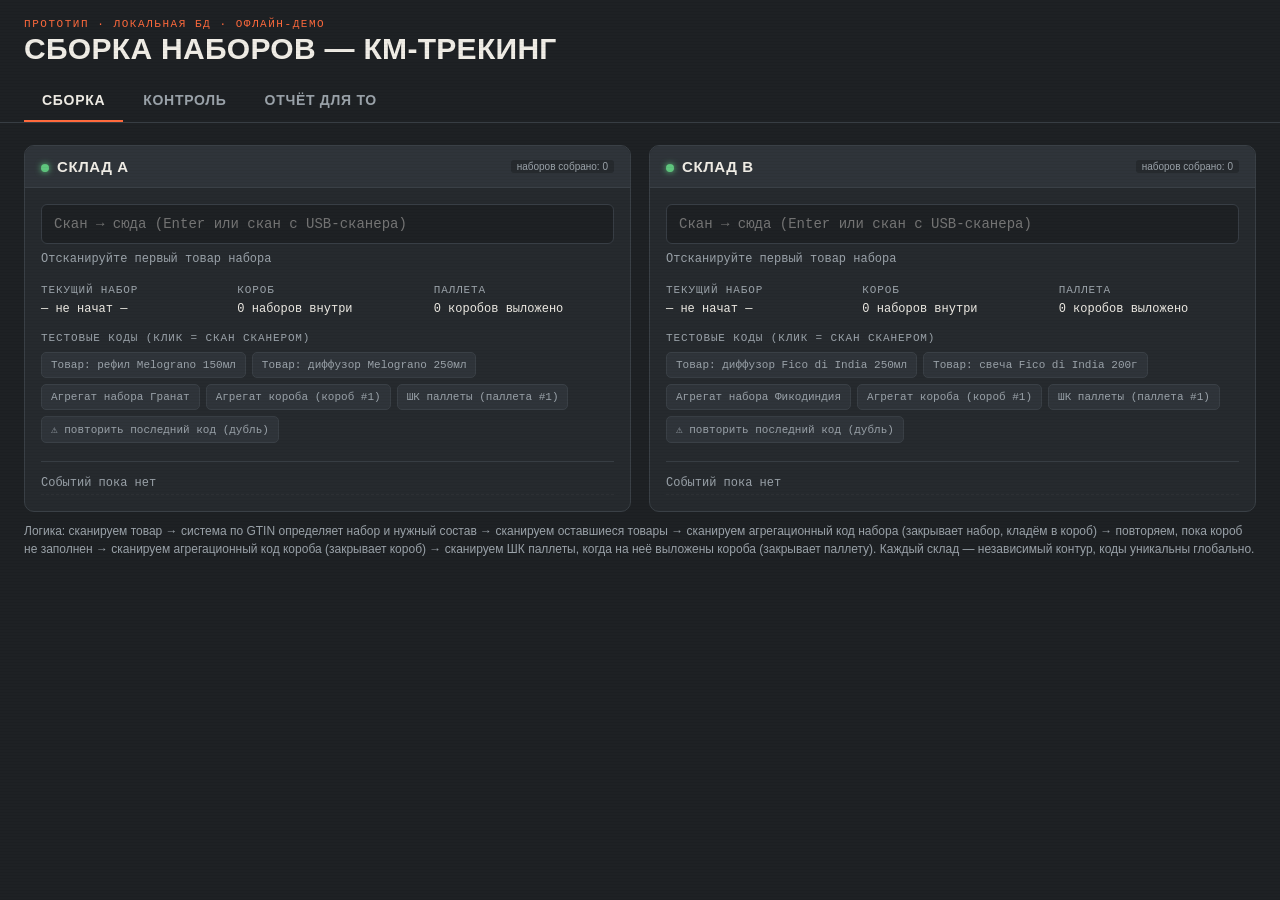
==== Web.html @ b312c87e "Initial commit" ====
<!DOCTYPE html>
<html lang="ru">
<head>
<meta charset="UTF-8">
<title>Сборка наборов — прототип</title>
<style>
  :root{
    --bg:#1E2124;
    --surface:#262A2E;
    --surface-2:#2F343A;
    --surface-3:#383E45;
    --border:#3A4046;
    --text:#F0EDE6;
    --text-dim:#9BA3AA;
    --accent:#FF6A3D;
    --accent-dim:#5A3323;
    --ok:#5FC77E;
    --ok-dim:#274430;
    --err:#E5484D;
    --err-dim:#4A2426;
    --warn:#F2B84B;
    --mono: ui-monospace, "SFMono-Regular", Consolas, "Liberation Mono", Menlo, monospace;
    --sans: -apple-system, "Segoe UI", Roboto, Helvetica, Arial, sans-serif;
    --cond: "Arial Narrow", "Helvetica Neue Condensed", var(--sans);
  }
  *{box-sizing:border-box;}
  body{
    margin:0; background:var(--bg); color:var(--text); font-family:var(--sans);
    min-height:100vh;
  }
  .scanlines{
    position:fixed; inset:0; pointer-events:none; z-index:50; opacity:.035;
    background:repeating-linear-gradient(0deg, #000 0px, #000 1px, transparent 1px, transparent 3px);
  }
  header{
    padding:18px 24px 0 24px;
  }
  .eyebrow{ font-family:var(--mono); font-size:11px; letter-spacing:.14em; color:var(--accent); text-transform:uppercase;}
  h1{
    font-family:var(--cond); font-weight:700; font-size:30px; letter-spacing:.01em; margin:2px 0 14px 0;
    text-transform:uppercase;
  }
  nav.tabs{ display:flex; gap:2px; border-bottom:1px solid var(--border); padding:0 24px;}
  nav.tabs button{
    background:transparent; border:none; color:var(--text-dim); font-family:var(--cond);
    text-transform:uppercase; letter-spacing:.05em; font-size:14px; padding:12px 18px; cursor:pointer;
    border-bottom:2px solid transparent; font-weight:600;
  }
  nav.tabs button.active{ color:var(--text); border-bottom-color:var(--accent);}
  main{ padding:22px 24px 60px 24px; max-width:1320px; margin:0 auto;}
  .view{ display:none; }
  .view.active{ display:block; }

  /* ---- Console cards ---- */
  .consoles{ display:grid; grid-template-columns:1fr 1fr; gap:18px; }
  @media (max-width:980px){ .consoles{grid-template-columns:1fr;} }
  .console{ background:var(--surface); border:1px solid var(--border); border-radius:10px; overflow:hidden;}
  .console-head{
    display:flex; align-items:center; justify-content:space-between; padding:12px 16px;
    background:var(--surface-2); border-bottom:1px solid var(--border);
  }
  .wh-title{ font-family:var(--cond); font-weight:700; text-transform:uppercase; letter-spacing:.04em; font-size:15px;}
  .wh-dot{ display:inline-block; width:8px; height:8px; border-radius:50%; background:var(--ok); margin-right:8px; box-shadow:0 0 6px var(--ok);}
  .console-body{ padding:16px; }

  .scan-input-row{ display:flex; gap:8px; }
  input.scan-input{
    flex:1; background:var(--bg); border:1px solid var(--surface-3); color:var(--text);
    font-family:var(--mono); font-size:14px; padding:11px 12px; border-radius:6px; outline:none;
  }
  input.scan-input:focus{ border-color:var(--accent); box-shadow:0 0 0 3px var(--accent-dim);}
  .scan-hint{ font-size:12px; color:var(--text-dim); margin-top:8px; font-family:var(--mono); min-height:16px;}

  .progress-row{ display:flex; gap:16px; margin-top:16px; }
  .progress-block{ flex:1; }
  .progress-label{ font-size:11px; text-transform:uppercase; letter-spacing:.08em; color:var(--text-dim); margin-bottom:6px; font-family:var(--mono);}
  .dots{ display:flex; gap:5px; flex-wrap:wrap;}
  .dot{ width:11px; height:11px; border-radius:3px; background:var(--surface-3); border:1px solid var(--border);}
  .dot.filled{ background:var(--accent); border-color:var(--accent); }
  .count-badge{ font-family:var(--mono); font-size:12px; color:var(--text); }

  .kit-name{ font-size:13px; color:var(--text); margin-top:2px; opacity:.85; }

  .feed{ margin-top:18px; border-top:1px solid var(--border); padding-top:10px; max-height:220px; overflow-y:auto; }
  .feed-line{ font-family:var(--mono); font-size:12px; padding:4px 0; display:flex; gap:8px; border-bottom:1px dashed rgba(255,255,255,.04);}
  .feed-time{ color:var(--text-dim); flex-shrink:0; }
  .feed-line.ok .feed-msg{ color:var(--ok); }
  .feed-line.err .feed-msg{ color:var(--err); }
  .feed-line.info .feed-msg{ color:var(--text-dim); }

  .quickscan{ margin-top:16px; }
  .quickscan-label{ font-size:11px; text-transform:uppercase; letter-spacing:.08em; color:var(--text-dim); margin-bottom:8px; font-family:var(--mono);}
  .chip-row{ display:flex; flex-wrap:wrap; gap:6px; }
  .chip{
    background:var(--surface-2); border:1px solid var(--border); color:var(--text-dim);
    font-family:var(--mono); font-size:11px; padding:6px 9px; border-radius:5px; cursor:pointer;
  }
  .chip:hover{ border-color:var(--accent); color:var(--text); }
  .chip.danger:hover{ border-color:var(--err); color:var(--err); }

  /* ---- Control tab ---- */
  .search-row{ display:flex; gap:8px; margin-bottom:18px; }
  .search-row input{
    flex:1; background:var(--surface); border:1px solid var(--border); color:var(--text);
    font-family:var(--mono); padding:10px 12px; border-radius:6px; outline:none;
  }
  .search-row input:focus{ border-color:var(--accent);}
  .stat-strip{ display:flex; gap:10px; margin-bottom:18px; flex-wrap:wrap;}
  .stat{ background:var(--surface); border:1px solid var(--border); border-radius:8px; padding:10px 16px; min-width:120px;}
  .stat-num{ font-family:var(--cond); font-size:24px; font-weight:700; }
  .stat-label{ font-size:11px; color:var(--text-dim); text-transform:uppercase; letter-spacing:.06em; font-family:var(--mono);}

  .tree{ font-family:var(--mono); font-size:13px; }
  details.pallet{ background:var(--surface); border:1px solid var(--border); border-radius:8px; margin-bottom:8px; padding:8px 12px;}
  details.box{ background:var(--surface-2); border:1px solid var(--border); border-radius:6px; margin:6px 0; padding:6px 10px;}
  details.kit{ background:var(--surface-3); border-radius:5px; margin:5px 0; padding:5px 9px;}
  summary{ cursor:pointer; }
  .code{ color:var(--accent); }
  .item-row{ padding:3px 0 3px 14px; color:var(--text-dim); border-left:2px solid var(--border); margin-left:4px;}
  .item-row.highlight{ background:var(--warn); color:#221a05; border-radius:3px; }
  .badge{ font-size:10px; padding:1px 6px; border-radius:3px; background:var(--surface); color:var(--text-dim); margin-left:6px;}

  /* ---- Report tab ---- */
  table.report{ width:100%; border-collapse:collapse; font-size:13px; }
  table.report th{ text-align:left; padding:9px 10px; background:var(--surface-2); color:var(--text-dim); font-family:var(--mono); font-size:11px; text-transform:uppercase; letter-spacing:.05em; border-bottom:1px solid var(--border);}
  table.report td{ padding:8px 10px; border-bottom:1px solid var(--border); font-family:var(--mono); font-size:12px;}
  table.report tr:hover td{ background:var(--surface); }
  .toolbar{ display:flex; justify-content:space-between; align-items:center; margin-bottom:14px; }
  .btn{
    background:var(--accent); color:#241207; border:none; font-family:var(--cond); font-weight:700;
    text-transform:uppercase; letter-spacing:.04em; font-size:13px; padding:9px 16px; border-radius:6px; cursor:pointer;
  }
  .btn:hover{ filter:brightness(1.08); }
  .btn.ghost{ background:transparent; border:1px solid var(--border); color:var(--text-dim); }
  .btn.ghost:hover{ border-color:var(--text-dim); color:var(--text); }

  .empty{ color:var(--text-dim); font-family:var(--mono); font-size:13px; padding:30px 10px; text-align:center; }
  .note{ font-size:12px; color:var(--text-dim); margin-top:10px; line-height:1.5; }
  .note b{ color:var(--text); }
</style>
</head>
<body>
<div class="scanlines"></div>
<header>
  <div class="eyebrow">Прототип · локальная БД · офлайн-демо</div>
  <h1>Сборка наборов — КМ-трекинг</h1>
</header>
<nav class="tabs">
  <button class="tab-btn active" data-view="assembly">Сборка</button>
  <button class="tab-btn" data-view="control">Контроль</button>
  <button class="tab-btn" data-view="report">Отчёт для ТО</button>
</nav>
<main>

  <!-- ===================== ASSEMBLY VIEW ===================== -->
  <section id="view-assembly" class="view active">
    <div class="consoles">
      <div class="console" data-wh="A"></div>
      <div class="console" data-wh="B"></div>
    </div>
    <p class="note">Логика: сканируем товар → система по GTIN определяет набор и нужный состав → сканируем оставшиеся товары → сканируем агрегационный код набора (закрывает набор, кладём в короб) → повторяем, пока короб не заполнен → сканируем агрегационный код короба (закрывает короб) → сканируем ШК паллеты, когда на неё выложены короба (закрывает паллету). Каждый склад — независимый контур, коды уникальны глобально.</p>
  </section>

  <!-- ===================== CONTROL VIEW ===================== -->
  <section id="view-control" class="view">
    <div class="stat-strip" id="stat-strip"></div>
    <div class="search-row">
      <input id="search-input" placeholder="Поиск по любому коду (товар / набор / короб / паллета)…">
    </div>
    <div id="tree-root" class="tree"></div>
  </section>

  <!-- ===================== REPORT VIEW ===================== -->
  <section id="view-report" class="view">
    <div class="toolbar">
      <div class="note" style="margin:0;">Формат — как в примере от Таможенного отдела: <b>Название набора / Код идентификации набора / Наименование товара / Код маркировки</b>. Технические поля (короб, паллета, склад, время) в выгрузку не входят — хранятся во внутренней БД для разбора инцидентов.</div>
      <button class="btn" id="export-btn">Скачать CSV</button>
    </div>
    <table class="report">
      <thead><tr><th>Название набора</th><th>Код идентификации набора</th><th>Наименование товара</th><th>Код маркировки</th></tr></thead>
      <tbody id="report-body"></tbody>
    </table>
    <div id="report-empty" class="empty" style="display:none;">Пока нет закрытых наборов — отсканируйте хотя бы один комплект во вкладке «Сборка».</div>
  </section>

</main>

<script>
/* ============================================================
   ДАННЫЕ-СПРАВОЧНИКИ (демо, на основе присланного примера)
   ============================================================ */
const kitTemplates = [
  {
    kit_sku: "8056860397516",
    kit_name: "Подарочный набор Гранат (Melograno): Диффузор 250 мл + Рефил 150 мл, Dr. Vranjes Firenze",
    items: [
      { item_sku: "4600840186740", item_name: "Ароматический диффузор для дома Melograno 150 мл (рефил)", qty_required: 1 },
      { item_sku: "8033196272298", item_name: "Ароматический диффузор для дома Melograno 250 мл", qty_required: 1 }
    ]
  },
  {
    kit_sku: "8056860312748",
    kit_name: "Подарочный набор Фикодиндия (Fico di India): Диффузор 250 мл + Свеча 200 г, Dr. Vranjes Firenze",
    items: [
      { item_sku: "8033196207429", item_name: "Ароматический диффузор для дома Fico di India 250 мл", qty_required: 1 },
      { item_sku: "8033196251859", item_name: "Ароматическая свеча Fico di India 200 г", qty_required: 1 }
    ]
  }
];

// демо-коды для клика вместо реального сканера (формат приближен к GS1 DataMatrix: 01+GTIN14+21+серия)
const demoCodes = {
  A: [
    { label: "Товар: рефил Melograno 150мл", code: "0104600840186740215AQ7M2R" },
    { label: "Товар: диффузор Melograno 250мл", code: "0108033196272298215K91XZD" },
    { label: "Агрегат набора Гранат", code: "0108056860397516215XMYC1A" },
    { label: "Агрегат короба (короб #1)", code: "BOXAGG-000001" },
    { label: "ШК паллеты (паллета #1)", code: "PLT-2026-08-11-001" }
  ],
  B: [
    { label: "Товар: диффузор Fico di India 250мл", code: "0108033196207429215BB2K9L" },
    { label: "Товар: свеча Fico di India 200г", code: "0108033196251859215CC3M8P" },
    { label: "Агрегат набора Фикодиндия", code: "0108056860312748215FDMYC2" },
    { label: "Агрегат короба (короб #1)", code: "BOXAGG-000101" },
    { label: "ШК паллеты (паллета #1)", code: "PLT-2026-08-11-101" }
  ]
};

/* ============================================================
   СОСТОЯНИЕ (эмуляция локальной БД в памяти на время сессии)
   ============================================================ */
const db = { items: [], kits: [], boxes: [], pallets: [] };
const usedCodes = new Set(); // глобальная уникальность любых сканируемых кодов

function makeWhState(){
  return {
    currentKit: null,   // { kit_sku, kit_name, need: [{item_sku,item_name,qty_required,scanned}], items: [] }
    openBoxKits: [],    // закрытые kit-объекты, ожидающие агрегата короба
    openPalletBoxes: [],// закрытые box-объекты, ожидающие ШК паллеты
    feed: []            // лог событий
  };
}
const wh = { A: makeWhState(), B: makeWhState() };
let idSeq = 1;
const nextId = () => idSeq++;

function extractGTIN14(code){
  const m = /^01(\d{14})/.exec(code);
  return m ? m[1] : null;
}
function findTemplateByItemGTIN(gtin){
  for (const t of kitTemplates){
    if (t.items.some(i => i.item_sku === gtin)) return t;
  }
  return null;
}
function nowStr(){
  const d = new Date();
  return d.toLocaleTimeString('ru-RU', {hour:'2-digit',minute:'2-digit',second:'2-digit'});
}
function log(whKey, status, msg){
  wh[whKey].feed.unshift({ t: nowStr(), status, msg });
  if (wh[whKey].feed.length > 60) wh[whKey].feed.pop();
}

/* ============================================================
   ОСНОВНАЯ ЛОГИКА СКАНИРОВАНИЯ
   ============================================================ */
function handleScan(whKey, rawCode){
  const code = (rawCode || "").trim();
  if (!code) return;
  const s = wh[whKey];

  // --- Уровень 1: нет открытого набора -> ждём товар ---
  if (!s.currentKit){
    const gtin = extractGTIN14(code);
    if (!gtin){
      log(whKey, 'err', `Ожидается КМ товара, код "${code.slice(0,18)}" не распознан как GS1-код товара`);
      return;
    }
    if (usedCodes.has(code)){
      log(whKey, 'err', `Код уже был отсканирован ранее (дубль): ${code}`);
      return;
    }
    const tpl = findTemplateByItemGTIN(gtin);
    if (!tpl){
      log(whKey, 'err', `GTIN ${gtin} не найден ни в одном шаблоне набора (kit_templates). Требуется уточнение справочника.`);
      return;
    }
    usedCodes.add(code);
    s.currentKit = {
      id: nextId(),
      kit_sku: tpl.kit_sku,
      kit_name: tpl.kit_name,
      need: tpl.items.map(i => ({...i, scanned:0})),
      items: []
    };
    const need = s.currentKit.need.find(n => n.item_sku === gtin);
    need.scanned += 1;
    s.currentKit.items.push({ km_code: code, item_sku: gtin, item_name: need.item_name, warehouse: whKey });
    log(whKey, 'ok', `Начат набор «${tpl.kit_name.split(':')[0]}» · товар 1 принят`);
    render(); return;
  }

  // --- Уровень 1b: набор открыт, но состав ещё не полон -> ждём товар или агрегат ---
  const k = s.currentKit;
  const totalNeed = k.need.reduce((a,n)=>a+n.qty_required,0);
  const totalScanned = k.need.reduce((a,n)=>a+n.scanned,0);

  if (totalScanned < totalNeed){
    const gtin = extractGTIN14(code);
    if (!gtin){
      log(whKey, 'err', `Ожидается ещё товар для набора «${k.kit_name.split(':')[0]}», код не распознан как товарный`);
      return;
    }
    if (usedCodes.has(code)){
      log(whKey, 'err', `Код уже был отсканирован ранее (дубль): ${code}`);
      return;
    }
    const need = k.need.find(n => n.item_sku === gtin);
    if (!need){
      log(whKey, 'err', `Товар с GTIN ${gtin} не входит в состав набора «${k.kit_name.split(':')[0]}»`);
      return;
    }
    if (need.scanned >= need.qty_required){
      log(whKey, 'err', `Норма по «${need.item_name}» уже выполнена (${need.qty_required} шт)`);
      return;
    }
    usedCodes.add(code);
    need.scanned += 1;
    k.items.push({ km_code: code, item_sku: gtin, item_name: need.item_name, warehouse: whKey });
    const t2 = k.need.reduce((a,n)=>a+n.scanned,0);
    log(whKey, 'ok', `Товар принят: «${need.item_name}» (${t2}/${totalNeed})`);
    render(); return;
  }

  // --- Уровень 2: состав полон -> ждём агрегационный код набора ---
  if (usedCodes.has(code)){
    log(whKey, 'err', `Код уже использован ранее (дубль): ${code}`);
    return;
  }
  usedCodes.add(code);
  const closedKit = {
    id: k.id, kit_sku: k.kit_sku, kit_name: k.kit_name, km_agg_code: code,
    items: k.items, warehouse: whKey, closed_at: nowStr()
  };
  db.kits.push(closedKit);
  s.openBoxKits.push(closedKit);
  s.currentKit = null;
  log(whKey, 'ok', `Набор закрыт агрегационным кодом · всего наборов в текущем коробе: ${s.openBoxKits.length}`);
  render();
}

// Отдельный обработчик закрытия короба и паллеты — определяется явными demo-кнопками
// (в реальном процессе сканер один, но система понимает момент по состоянию: набор закрыт -> следующий скан ИЛИ новый товар, ИЛИ агрегат короба)
function handleBoxScan(whKey, rawCode){
  const code = (rawCode || "").trim();
  const s = wh[whKey];
  if (s.currentKit){
    log(whKey, 'err', `Нельзя закрыть короб — набор ещё не завершён`); return;
  }
  if (s.openBoxKits.length === 0){
    log(whKey, 'err', `Нельзя закрыть короб — в него не помещено ни одного набора`); return;
  }
  if (usedCodes.has(code)){
    log(whKey, 'err', `Код уже использован ранее (дубль): ${code}`); return;
  }
  usedCodes.add(code);
  const box = { id: nextId(), km_box_code: code, kits: s.openBoxKits, warehouse: whKey, closed_at: nowStr() };
  db.boxes.push(box);
  s.openPalletBoxes.push(box);
  s.openBoxKits = [];
  log(whKey, 'ok', `Короб закрыт (${box.kits.length} наборов) · на паллете коробов: ${s.openPalletBoxes.length}`);
  render();
}
function handlePalletScan(whKey, rawCode){
  const code = (rawCode || "").trim();
  const s = wh[whKey];
  if (s.openPalletBoxes.length === 0){
    log(whKey, 'err', `Нельзя закрыть паллету — на неё не выложено ни одного короба`); return;
  }
  if (usedCodes.has(code)){
    log(whKey, 'err', `Код уже использован ранее (дубль): ${code}`); return;
  }
  usedCodes.add(code);
  const pallet = { id: nextId(), pallet_code: code, boxes: s.openPalletBoxes, warehouse: whKey, closed_at: nowStr() };
  db.pallets.push(pallet);
  s.openPalletBoxes = [];
  log(whKey, 'ok', `Паллета закрыта (${pallet.boxes.length} коробов)`);
  render();
}

/* ============================================================
   РЕНДЕР: КОНСОЛИ СБОРКИ
   ============================================================ */
function renderConsole(whKey){
  const s = wh[whKey];
  const root = document.querySelector(`.console[data-wh="${whKey}"]`);

  const k = s.currentKit;
  const totalNeed = k ? k.need.reduce((a,n)=>a+n.qty_required,0) : 0;
  const totalScanned = k ? k.need.reduce((a,n)=>a+n.scanned,0) : 0;

  let hint = 'Отсканируйте первый товар набора';
  if (k && totalScanned < totalNeed) hint = `Отсканируйте ещё товар (${totalScanned}/${totalNeed})`;
  else if (k && totalScanned === totalNeed) hint = 'Состав полон — отсканируйте агрегационный код набора';
  else if (!k && s.openBoxKits.length > 0) hint = 'Можно начать новый набор в этот же короб, либо закрыть короб';

  const kitDots = k ? Array.from({length: totalNeed}).map((_,i) =>
    `<span class="dot ${i < totalScanned ? 'filled':''}"></span>`).join('') : '';

  root.innerHTML = `
    <div class="console-head">
      <div class="wh-title"><span class="wh-dot"></span>Склад ${whKey}</div>
      <span class="badge">наборов собрано: ${db.kits.filter(x=>x.warehouse===whKey).length}</span>
    </div>
    <div class="console-body">
      <div class="scan-input-row">
        <input class="scan-input" data-wh="${whKey}" placeholder="Скан → сюда (Enter или скан с USB-сканера)" autocomplete="off">
      </div>
      <div class="scan-hint">${hint}</div>

      <div class="progress-row">
        <div class="progress-block">
          <div class="progress-label">Текущий набор ${k ? '· '+k.kit_name.split(':')[0] : ''}</div>
          <div class="dots">${kitDots || '<span class="count-badge">— не начат —</span>'}</div>
        </div>
        <div class="progress-block">
          <div class="progress-label">Короб</div>
          <div class="count-badge">${s.openBoxKits.length} наборов внутри</div>
        </div>
        <div class="progress-block">
          <div class="progress-label">Паллета</div>
          <div class="count-badge">${s.openPalletBoxes.length} коробов выложено</div>
        </div>
      </div>

      <div class="quickscan">
        <div class="quickscan-label">Тестовые коды (клик = скан сканером)</div>
        <div class="chip-row" id="chips-${whKey}"></div>
      </div>

      <div class="feed" id="feed-${whKey}"></div>
    </div>
  `;

  // чипы демо-кодов
  const chipRow = document.getElementById(`chips-${whKey}`);
  demoCodes[whKey].forEach(d => {
    const chip = document.createElement('div');
    chip.className = 'chip';
    chip.textContent = d.label;
    chip.title = d.code;
    chip.onclick = () => routeScan(whKey, d.code);
    chipRow.appendChild(chip);
  });
  const dupChip = document.createElement('div');
  dupChip.className = 'chip danger';
  dupChip.textContent = '⚠ повторить последний код (дубль)';
  dupChip.onclick = () => {
    const lastUsed = [...usedCodes].pop();
    if (lastUsed) routeScan(whKey, lastUsed);
  };
  chipRow.appendChild(dupChip);

  // лента событий
  const feedEl = document.getElementById(`feed-${whKey}`);
  feedEl.innerHTML = s.feed.map(f => `
    <div class="feed-line ${f.status}">
      <span class="feed-time">${f.t}</span><span class="feed-msg">${f.msg}</span>
    </div>`).join('') || '<div class="feed-line info"><span class="feed-msg">Событий пока нет</span></div>';

  // обработчик ввода
  const input = root.querySelector('.scan-input');
  input.addEventListener('keydown', (e) => {
    if (e.key === 'Enter'){
      routeScan(whKey, input.value);
      input.value = '';
    }
  });
}

// код сам определяет, что с ним делать: товар/агрегат набора (через handleScan),
// либо явные demo-кнопки короба/паллеты вызывают отдельные обработчики
function routeScan(whKey, code){
  if (code.startsWith('BOXAGG')) return handleBoxScan(whKey, code);
  if (code.startsWith('PLT-')) return handlePalletScan(whKey, code);
  return handleScan(whKey, code);
}

/* ============================================================
   РЕНДЕР: ВКЛАДКА КОНТРОЛЬ (дерево + поиск)
   ============================================================ */
function renderControl(){
  const stat = document.getElementById('stat-strip');
  stat.innerHTML = `
    <div class="stat"><div class="stat-num">${db.items_flat().length}</div><div class="stat-label">Товаров</div></div>
    <div class="stat"><div class="stat-num">${db.kits.length}</div><div class="stat-label">Наборов</div></div>
    <div class="stat"><div class="stat-num">${db.boxes.length}</div><div class="stat-label">Коробов</div></div>
    <div class="stat"><div class="stat-num">${db.pallets.length}</div><div class="stat-label">Паллет</div></div>
  `;

  const q = (document.getElementById('search-input').value || '').trim().toLowerCase();
  const root = document.getElementById('tree-root');

  if (db.pallets.length === 0 && db.boxes.length === 0 && db.kits.length === 0){
    root.innerHTML = '<div class="empty">Пока пусто. Начните сканирование во вкладке «Сборка».</div>';
    return;
  }

  const matches = (str) => !q || (str||'').toLowerCase().includes(q);

  let html = '';
  // паллеты
  db.pallets.forEach(p => {
    let boxesHtml = '';
    p.boxes.forEach(b => {
      let kitsHtml = '';
      b.kits.forEach(k => {
        let itemsHtml = '';
        k.items.forEach(it => {
          const hi = matches(it.km_code) && q ? 'highlight' : '';
          itemsHtml += `<div class="item-row ${hi}">${it.item_name} — <span class="code">${it.km_code}</span></div>`;
        });
        const kitHi = matches(k.km_agg_code);
        kitsHtml += `<details class="kit" ${q && kitHi ? 'open':''}><summary>Набор «${k.kit_name.split(':')[0]}» — <span class="code">${k.km_agg_code}</span> <span class="badge">склад ${k.warehouse}</span></summary>${itemsHtml}</details>`;
      });
      const boxHi = matches(b.km_box_code);
      boxesHtml += `<details class="box" ${q && (boxHi||b.kits.some(k=>matches(k.km_agg_code)||k.items.some(i=>matches(i.km_code)))) ? 'open':''}><summary>📦 Короб <span class="code">${b.km_box_code}</span> <span class="badge">${b.kits.length} наб.</span></summary>${kitsHtml}</details>`;
    });
    const pltHi = matches(p.pallet_code);
    const showOpen = q && (pltHi || p.boxes.some(b=>matches(b.km_box_code) || b.kits.some(k=>matches(k.km_agg_code)||k.items.some(i=>matches(i.km_code)))));
    html += `<details class="pallet" ${showOpen ? 'open':''}><summary>🟧 Паллета <span class="code">${p.pallet_code}</span> <span class="badge">${p.boxes.length} короб.</span></summary>${boxesHtml}</details>`;
  });

  // короба, ещё не на паллете
  db.boxes.filter(b => !db.pallets.some(p => p.boxes.includes(b))).forEach(b => {
    let kitsHtml = '';
    b.kits.forEach(k => {
      let itemsHtml = '';
      k.items.forEach(it => {
        const hi = matches(it.km_code) && q ? 'highlight' : '';
        itemsHtml += `<div class="item-row ${hi}">${it.item_name} — <span class="code">${it.km_code}</span></div>`;
      });
      kitsHtml += `<details class="kit"><summary>Набор «${k.kit_name.split(':')[0]}» — <span class="code">${k.km_agg_code}</span> <span class="badge">склад ${k.warehouse}</span></summary>${itemsHtml}</details>`;
    });
    html += `<details class="box"><summary>📦 Короб (ещё не на паллете) <span class="code">${b.km_box_code}</span> <span class="badge">${b.kits.length} наб.</span></summary>${kitsHtml}</details>`;
  });

  // наборы, ещё не в коробе
  db.kits.filter(k => !db.boxes.some(b => b.kits.includes(k))).forEach(k => {
    let itemsHtml = '';
    k.items.forEach(it => {
      const hi = matches(it.km_code) && q ? 'highlight' : '';
      itemsHtml += `<div class="item-row ${hi}">${it.item_name} — <span class="code">${it.km_code}</span></div>`;
    });
    html += `<details class="kit" style="margin-left:0;"><summary>🧩 Набор (ещё не в коробе) «${k.kit_name.split(':')[0]}» — <span class="code">${k.km_agg_code}</span> <span class="badge">склад ${k.warehouse}</span></summary>${itemsHtml}</details>`;
  });

  root.innerHTML = html || '<div class="empty">Ничего не найдено по запросу.</div>';
}
db.items_flat = () => db.kits.flatMap(k => k.items);

/* ============================================================
   РЕНДЕР: ОТЧЁТ ДЛЯ ТО
   ============================================================ */
function renderReport(){
  const body = document.getElementById('report-body');
  const empty = document.getElementById('report-empty');
  const rows = [];
  db.kits.forEach(k => {
    k.items.forEach(it => {
      rows.push([k.kit_name, k.km_agg_code, it.item_name, it.km_code]);
    });
  });
  if (rows.length === 0){
    body.innerHTML = ''; empty.style.display = 'block'; return;
  }
  empty.style.display = 'none';
  body.innerHTML = rows.map(r => `<tr><td>${r[0]}</td><td>${r[1]}</td><td>${r[2]}</td><td>${r[3]}</td></tr>`).join('');
}

document.getElementById('export-btn').addEventListener('click', () => {
  const rows = [["Название набора","Код идентификации набора","Наименование товара","Код маркировки"]];
  db.kits.forEach(k => k.items.forEach(it => rows.push([k.kit_name, k.km_agg_code, it.item_name, it.km_code])));
  const csv = rows.map(r => r.map(c => `"${String(c).replace(/"/g,'""')}"`).join(';')).join('\r\n');
  const blob = new Blob(["\uFEFF" + csv], {type:'text/csv;charset=utf-8;'});
  const url = URL.createObjectURL(blob);
  const a = document.createElement('a');
  a.href = url; a.download = 'reestr_dlya_TO.csv';
  document.body.appendChild(a); a.click(); document.body.removeChild(a);
  URL.revokeObjectURL(url);
});

/* ============================================================
   ОБЩИЙ РЕНДЕР + НАВИГАЦИЯ
   ============================================================ */
function render(){
  renderConsole('A');
  renderConsole('B');
  renderControl();
  renderReport();
}

document.querySelectorAll('.tab-btn').forEach(btn => {
  btn.addEventListener('click', () => {
    document.querySelectorAll('.tab-btn').forEach(b => b.classList.remove('active'));
    btn.classList.add('active');
    document.querySelectorAll('.view').forEach(v => v.classList.remove('active'));
    document.getElementById('view-' + btn.dataset.view).classList.add('active');
  });
});
document.getElementById('search-input').addEventListener('input', renderControl);

render();
</script>
</body>
</html>
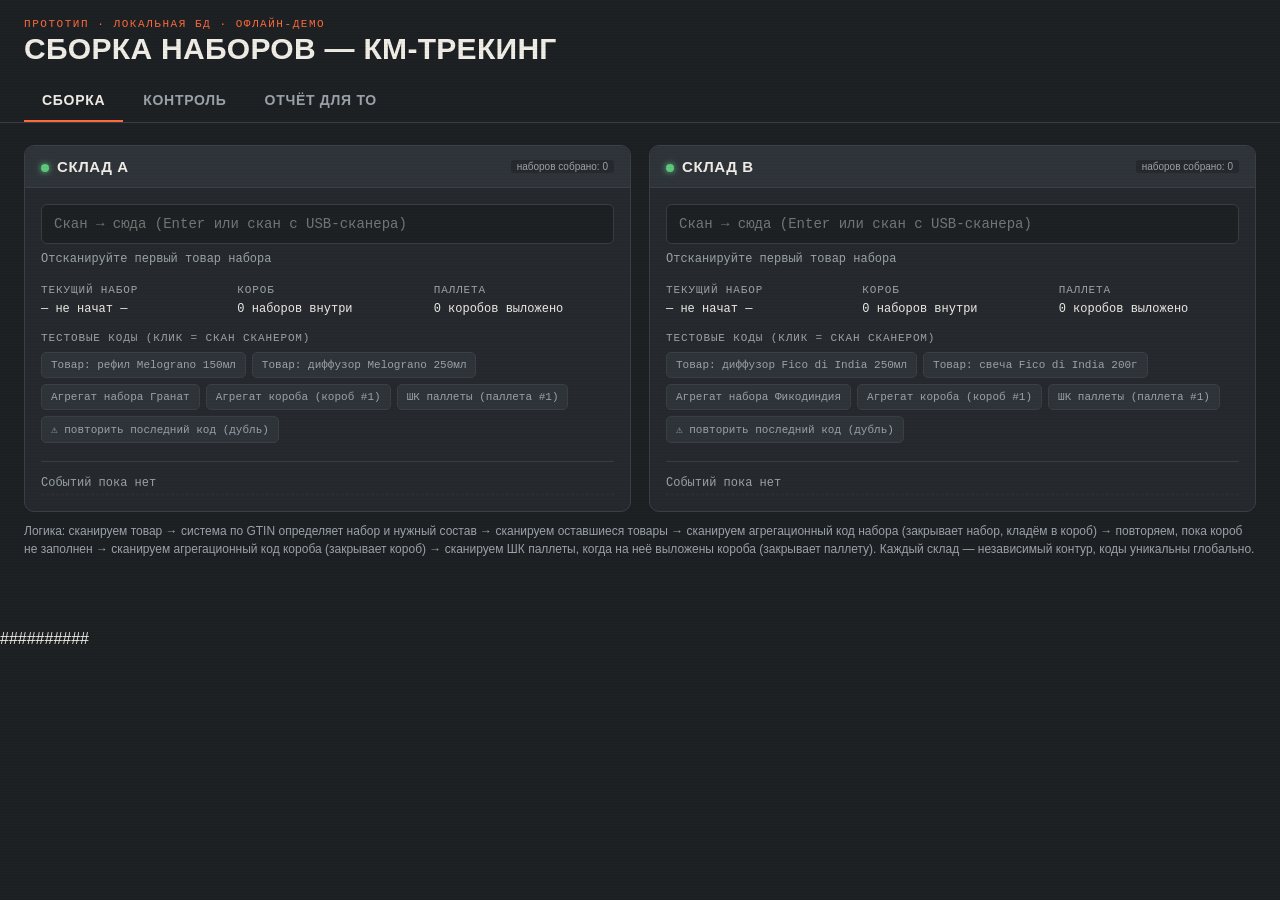
==== commit 51a57e16: "test1" ====
--- a/Web.html
+++ b/Web.html
@@ -615,4 +615,4 @@
 render();
 </script>
 </body>
-</html>+</html>##########
